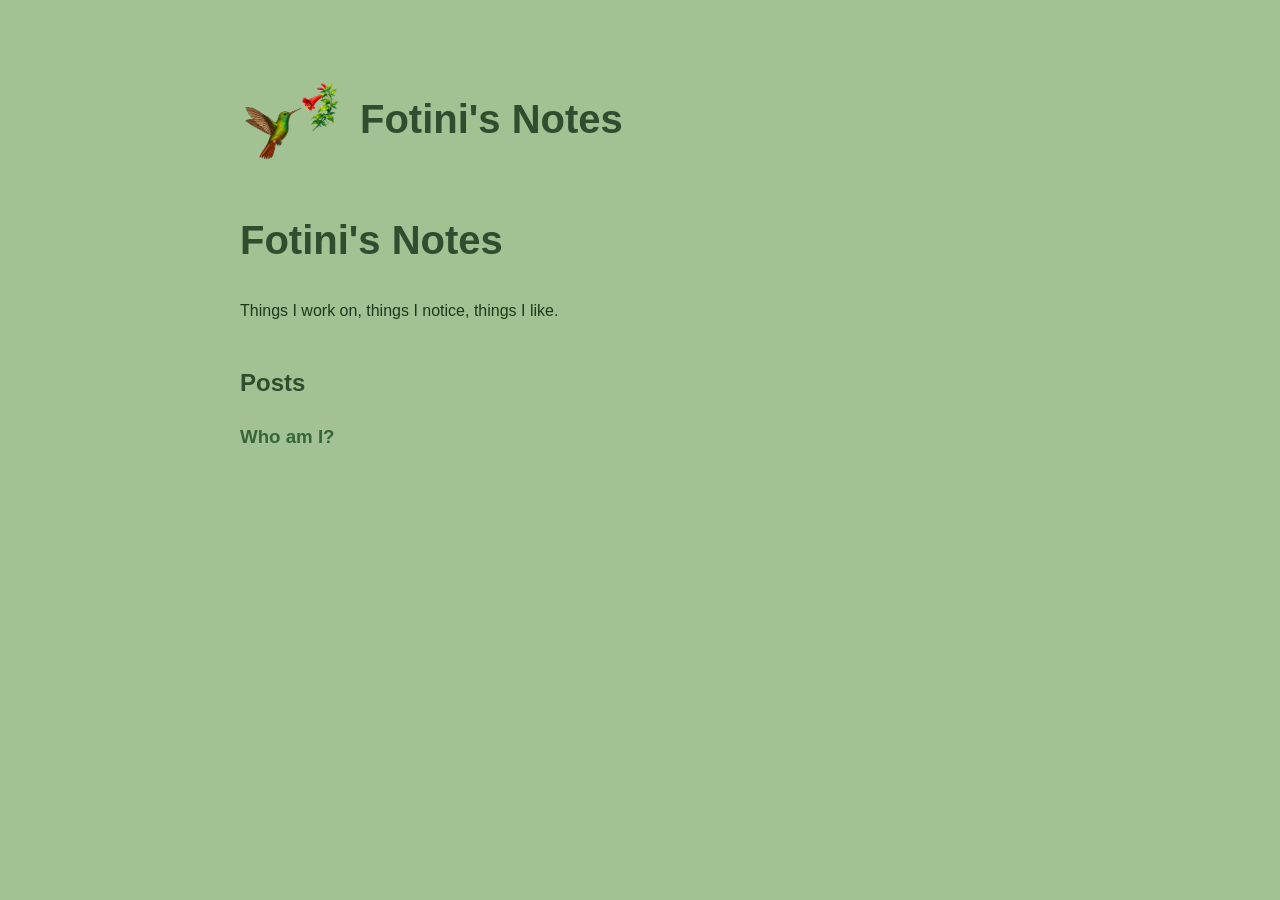
==== index.html @ 5664b0b7 "Update index.html" ====
<!DOCTYPE html>
<html>
<head>
    <meta charset="UTF-8">
    <title>Fotini's Notes </title>
<div style="display: flex; align-items: center; gap: 20px; margin-bottom: 30px;">
    <img src="flower.png" alt="flower" style="width:100px; border-radius:10px;">
    <h1>Fotini's Notes </h1>
</div>

    <!-- External CSS -->
    <link rel="stylesheet" href="style.css">

    <!-- Inline CSS for personal overrides -->
    <style>
        body {
            font-family: Arial, sans-serif;
            background-color: #a3c293;  /* earthy green background */
            color: #1b3a1b;             /* very dark green text */
            max-width: 800px;
            margin: 60px auto;
            line-height: 1.6;
        }

        h1 {
            font-size: 2.5em;
            color: #2f4d2f;  /* slightly darker green for title */
        }

        h2 {
            margin-top: 40px;
            color: #2f4d2f;  /* match headings to title */
        }

        a {
            color: #356634;  /* dark green links */
            text-decoration: none;
        }

        a:hover {
            text-decoration: underline;
        }

        .post {
            margin-bottom: 40px;
        }
    </style>
</head>
<body>

    <h1>Fotini's Notes </h1>
    <p>Things I work on, things I notice, things I like.</p>

    <h2>Posts</h2>

    <div class="post">
        <h3><a href="post1.html">Who am I?</a></h3>
    </div>

</body>
</html>
---- style.css ----
body {
    background-color: #a3c293;  /* soft earthy green for the page */
    color: #1b3a1b;             /* very dark green text */
    font-family: Arial, sans-serif;
    max-width: 800px;
    margin: 60px auto;
    line-height: 1.6;
}

h1 {
    color: #b85c38;            /* title color */
}

a {
    color: #5c7a6d;            /* links */
    text-decoration: none;
}

a:hover {
    text-decoration: underline;
}
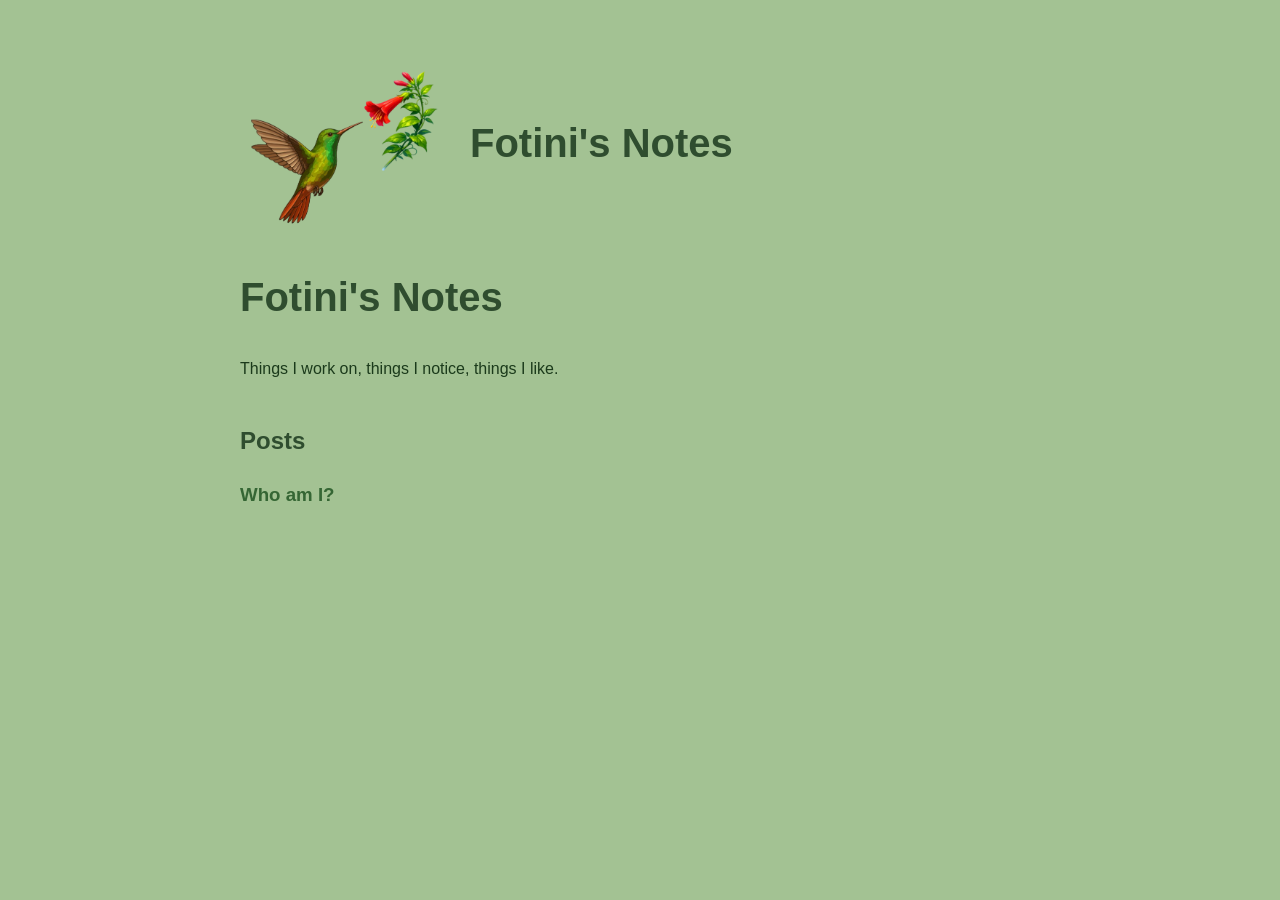
==== commit 010a96d0: "Update index.html" ====
--- a/index.html
+++ b/index.html
@@ -3,8 +3,8 @@
 <head>
     <meta charset="UTF-8">
     <title>Fotini's Notes </title>
-<div style="display: flex; align-items: center; gap: 20px; margin-bottom: 30px;">
-    <img src="flower.png" alt="flower" style="width:100px; border-radius:10px;">
+<div style="display: flex; align-items: center; gap: 30px; margin-bottom: 40px;">
+    <img src="flower.png" alt="flower" style="width:200px; border-radius:20px;">
     <h1>Fotini's Notes </h1>
 </div>
 
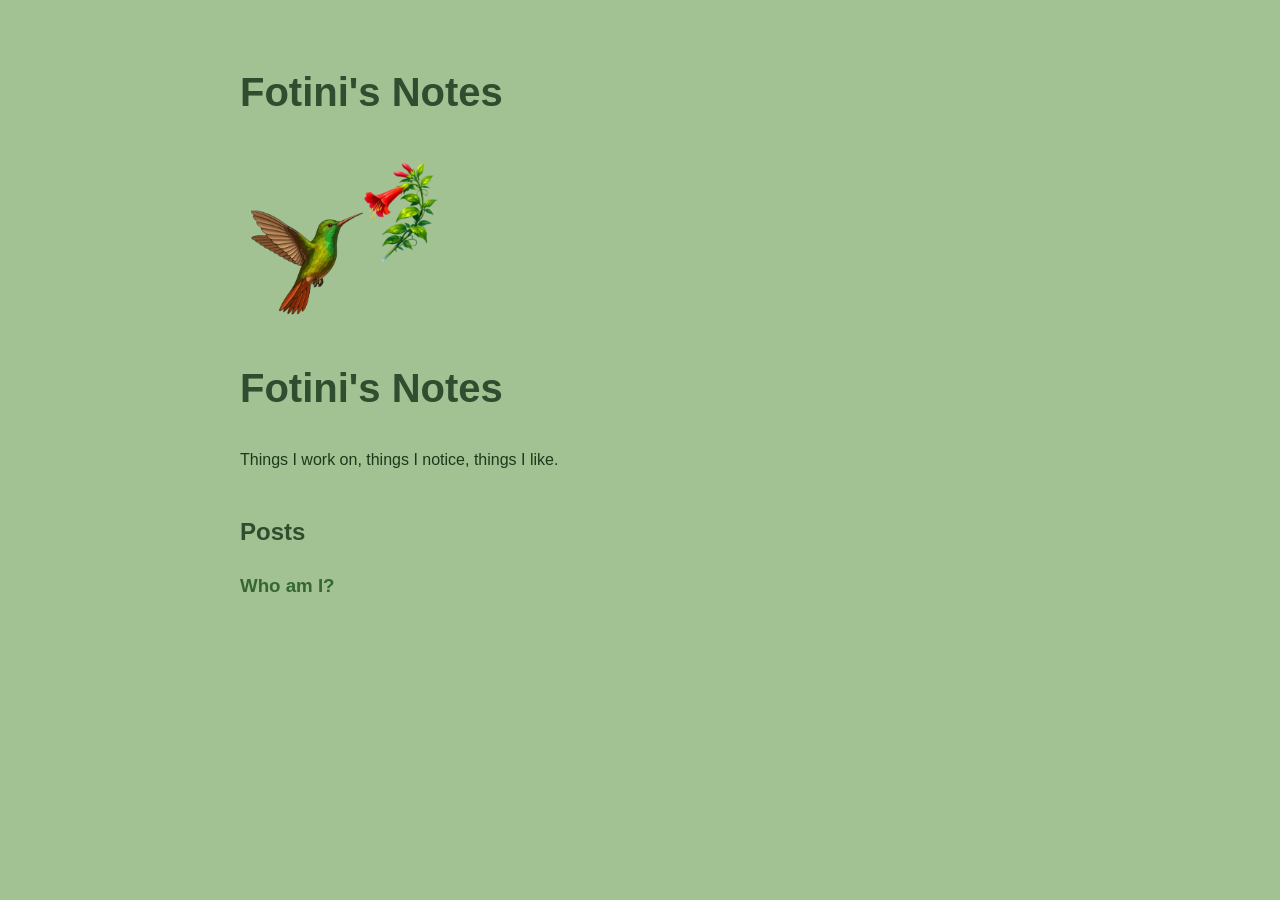
==== commit 78a21106: "Update index.html" ====
--- a/index.html
+++ b/index.html
@@ -2,10 +2,9 @@
 <html>
 <head>
     <meta charset="UTF-8">
-    <title>Fotini's Notes </title>
+      <h1>Fotini's Notes </h1>
 <div style="display: flex; align-items: center; gap: 30px; margin-bottom: 40px;">
     <img src="flower.png" alt="flower" style="width:200px; border-radius:20px;">
-    <h1>Fotini's Notes </h1>
 </div>
 
     <!-- External CSS -->
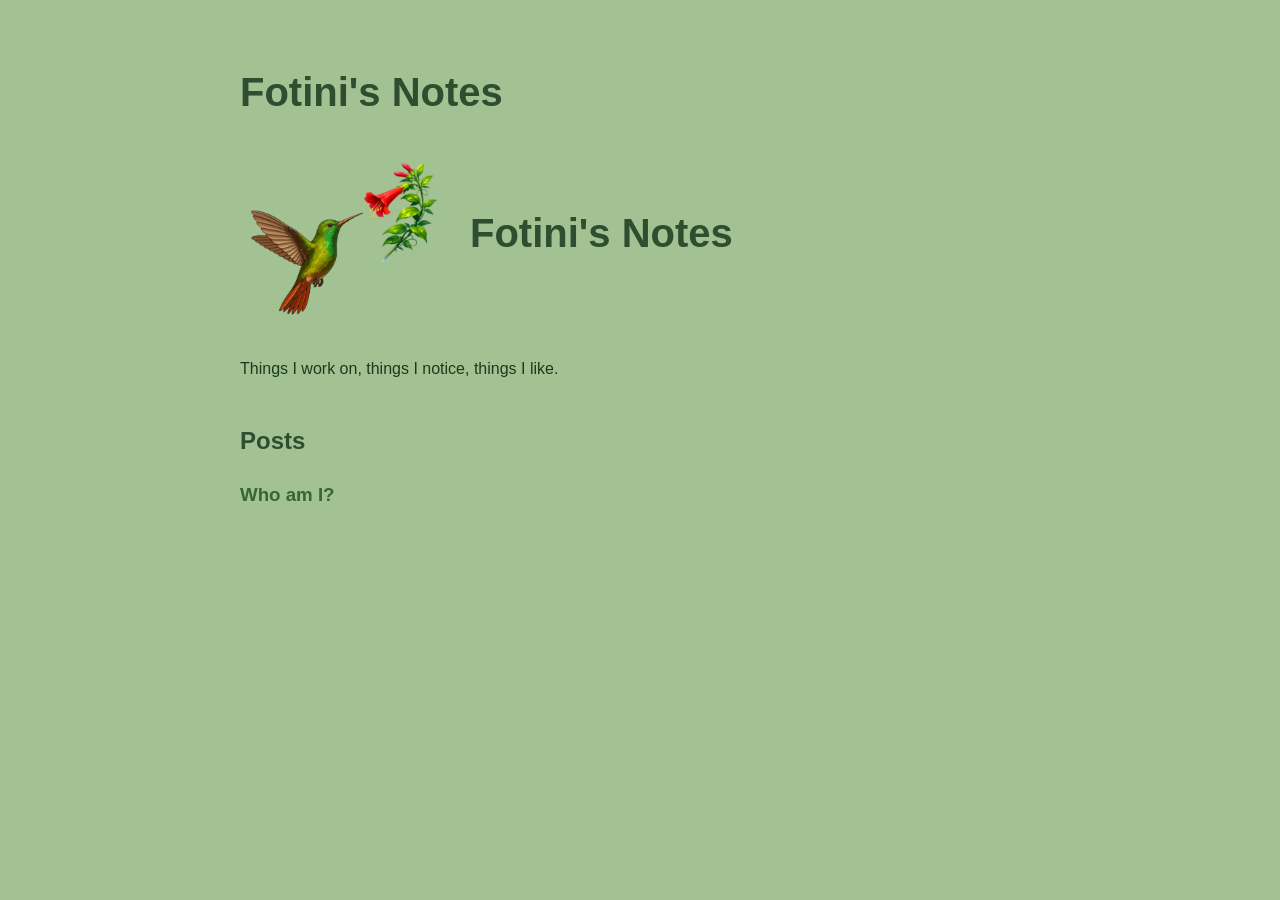
==== commit e9d2f682: "Update index.html" ====
--- a/index.html
+++ b/index.html
@@ -5,6 +5,7 @@
       <h1>Fotini's Notes </h1>
 <div style="display: flex; align-items: center; gap: 30px; margin-bottom: 40px;">
     <img src="flower.png" alt="flower" style="width:200px; border-radius:20px;">
+    <h1>Fotini's Notes </h1>
 </div>
 
     <!-- External CSS -->
@@ -47,7 +48,7 @@
 </head>
 <body>
 
-    <h1>Fotini's Notes </h1>
+    
     <p>Things I work on, things I notice, things I like.</p>
 
     <h2>Posts</h2>
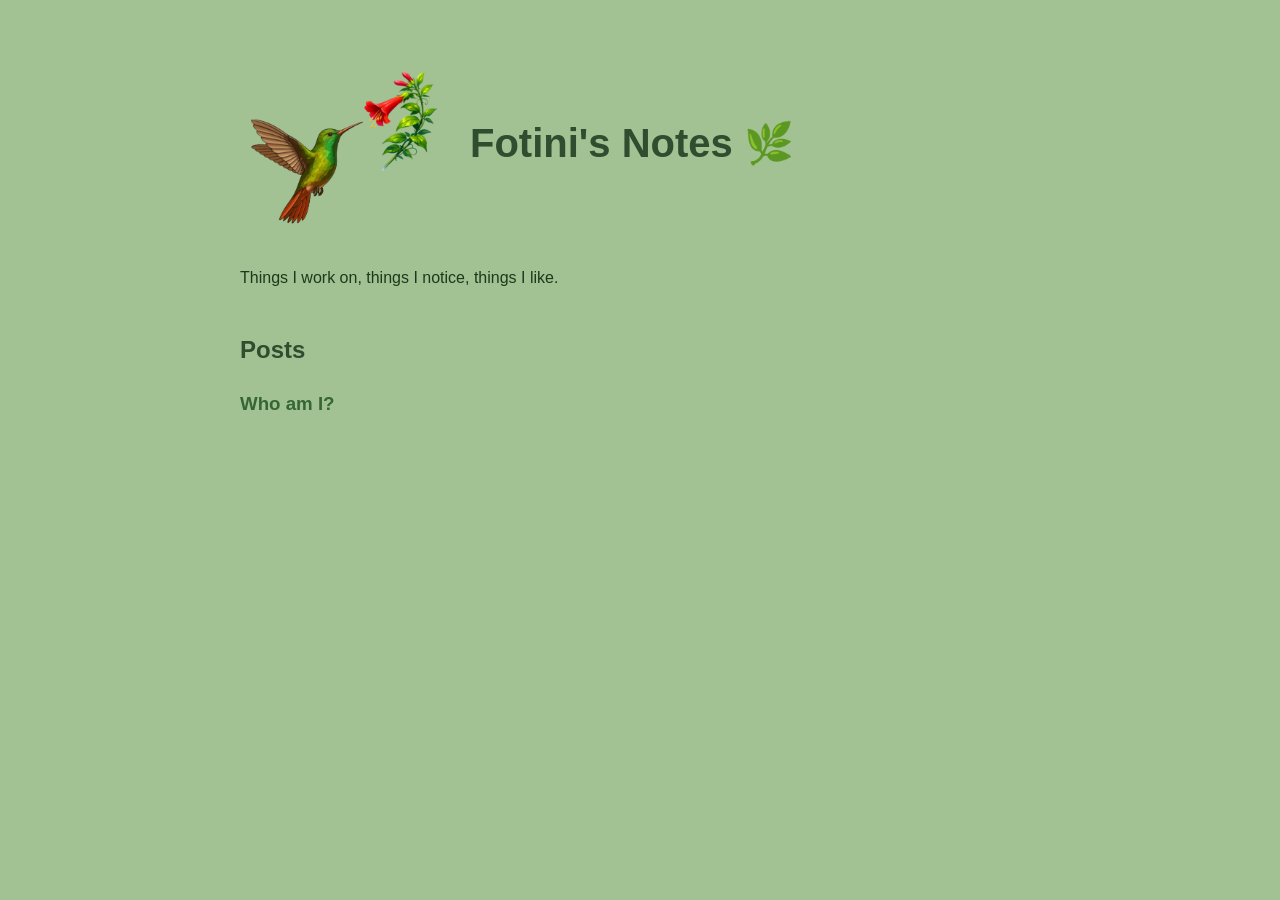
==== commit 94f09a73: "Update index.html" ====
--- a/index.html
+++ b/index.html
@@ -2,16 +2,12 @@
 <html>
 <head>
     <meta charset="UTF-8">
-      <h1>Fotini's Notes </h1>
-<div style="display: flex; align-items: center; gap: 30px; margin-bottom: 40px;">
-    <img src="flower.png" alt="flower" style="width:200px; border-radius:20px;">
-    <h1>Fotini's Notes </h1>
-</div>
+    <title>Fotini's Notes 🌿</title>
 
     <!-- External CSS -->
     <link rel="stylesheet" href="style.css">
 
-    <!-- Inline CSS for personal overrides -->
+    <!-- Inline CSS -->
     <style>
         body {
             font-family: Arial, sans-serif;
@@ -48,7 +44,12 @@
 </head>
 <body>
 
-    
+    <!-- Header with flower image -->
+    <div style="display: flex; align-items: center; gap: 30px; margin-bottom: 40px;">
+        <img src="flower.png" alt="flower" style="width:200px; border-radius:20px;">
+        <h1>Fotini's Notes 🌿</h1>
+    </div>
+
     <p>Things I work on, things I notice, things I like.</p>
 
     <h2>Posts</h2>
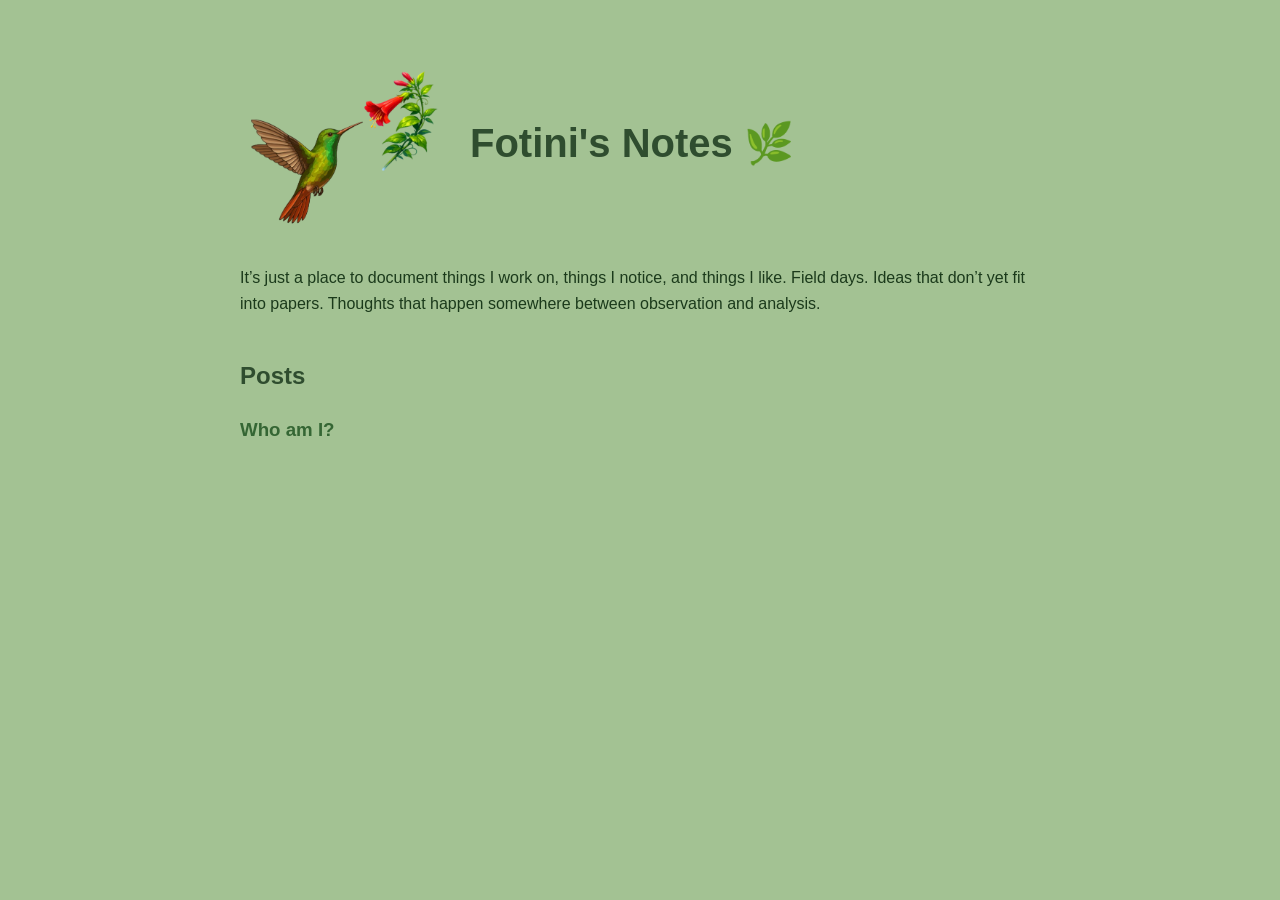
==== commit 11435203: "Update index.html" ====
--- a/index.html
+++ b/index.html
@@ -50,7 +50,12 @@
         <h1>Fotini's Notes 🌿</h1>
     </div>
 
-    <p>Things I work on, things I notice, things I like.</p>
+<p>
+It’s just a place to document things I work on, things I notice, and things I like.
+Field days.
+Ideas that don’t yet fit into papers.
+Thoughts that happen somewhere between observation and analysis.
+</p>
 
     <h2>Posts</h2>
 
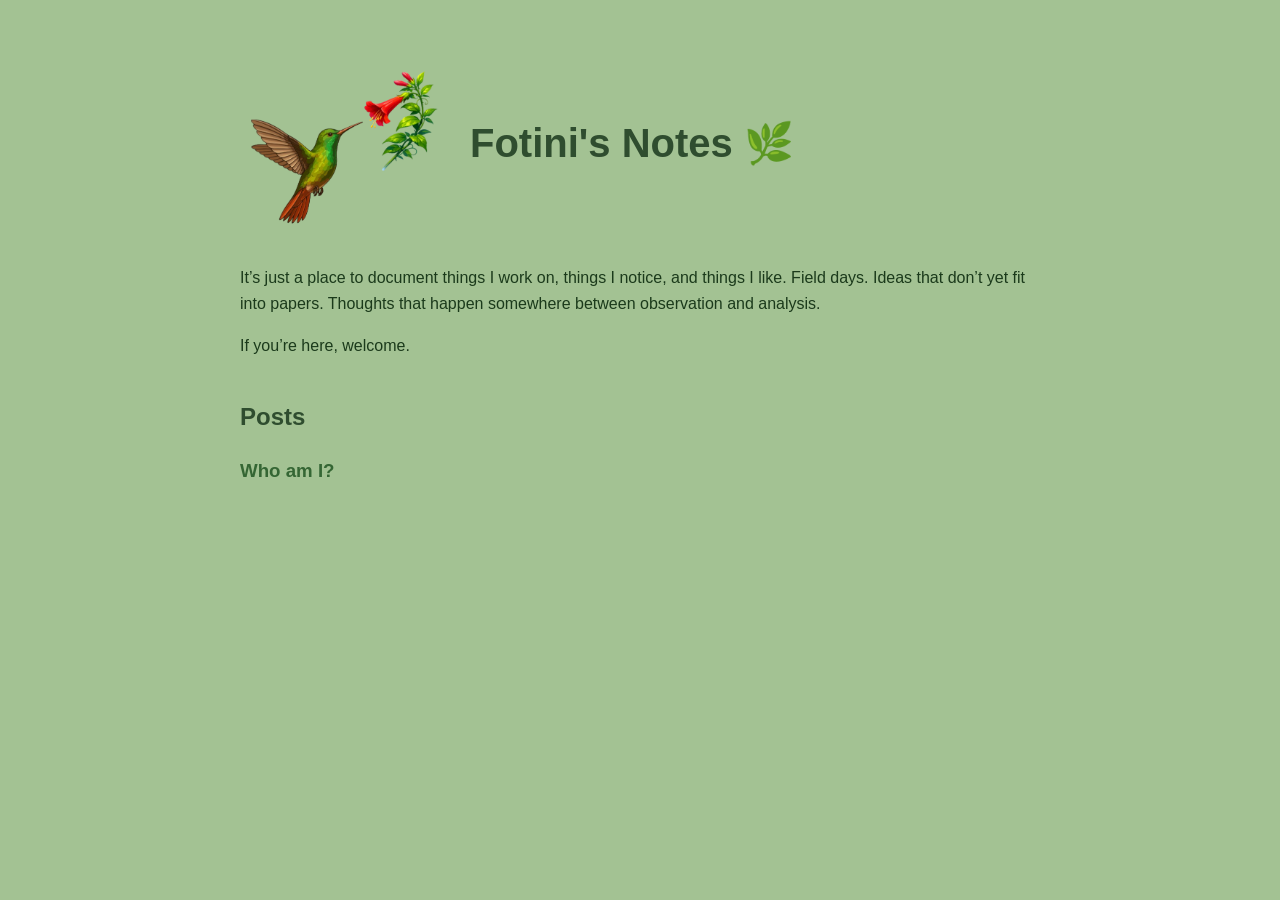
==== commit 17bede7b: "Update index.html" ====
--- a/index.html
+++ b/index.html
@@ -56,6 +56,9 @@
 Ideas that don’t yet fit into papers.
 Thoughts that happen somewhere between observation and analysis.
 </p>
+    <p>
+If you’re here, welcome.
+</p>
 
     <h2>Posts</h2>
 
